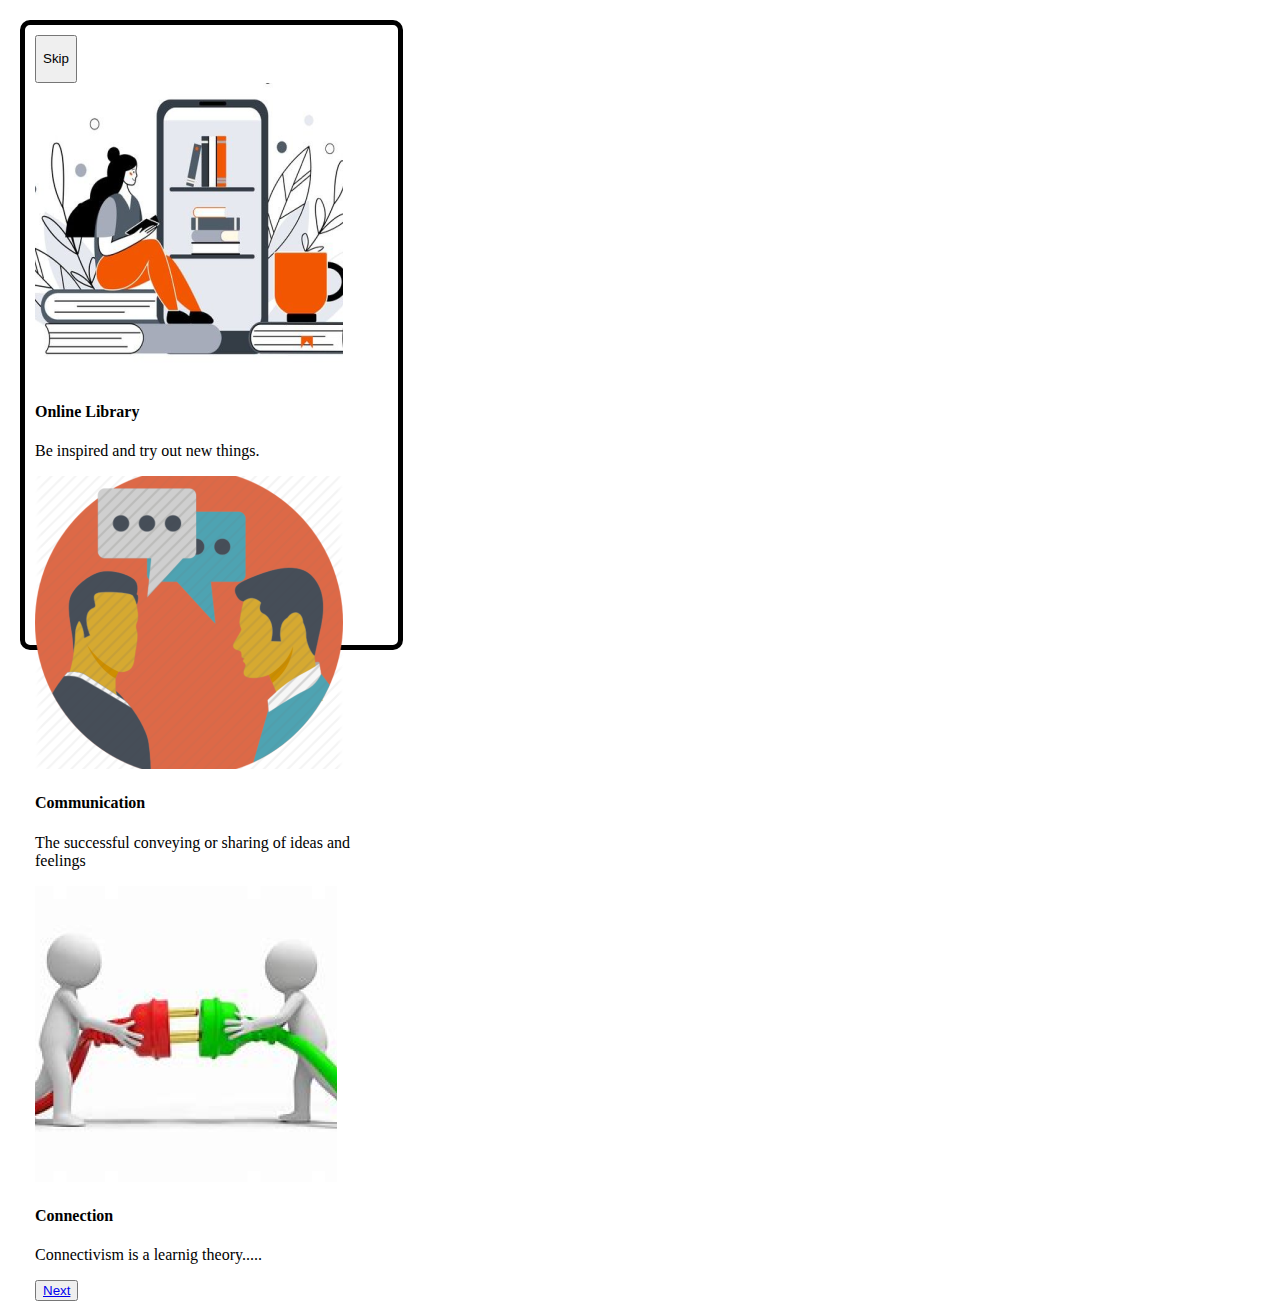
==== introbar/walkthru.html @ 72130380 "Second editing" ====
<!DOCTYPE html>
<html lang="en">
<head>
    <meta charset="UTF-8">
    <meta name="viewport" content="width=device-width, initial-scale=1.0">
    <title>SchoolPro</title>
    <link rel="icon" href="/images/projectlogo.png">
    <link rel="stylesheet" href="walkthru.css">
</head>
<body>
    <!--The skip button at the top-right corner of the page-->
    <button><p>Skip</p></button>

    <!--The image slider consist of 3 images which will slide automatically-->
    <section class="img-slider">
        <div class="slider-container">
            <div class="slide"> <!--Image 1-->
                <img src="/images/image 2.png" alt="Image 1">
                <h4>Online Library</h4>
                <p>Be inspired and try out new things.</p>
            </div>
            <div class="slide">
                <img src="/images/image 3.png" alt="Image 2">
                <h4>Communication</h4>
                <p>The successful conveying or sharing of ideas and feelings</p>
            </div>
            <div class="slide"> 
                <img src="/images/image 5.png" alt="Image 3">
                <h4>Connection</h4>
                <p>Connectivism is a learnig theory.....</p>
            </div>
        </div>
    </section>
        <button id="next"><a href="/loginbar/login.html">Next</a></button>
    <!-- <sript src="/introbar/slider.js"></sript> -->
</body>
</html>
---- introbar/walkthru.css ----
body {
    width: 353px;
    height: 600px;
    border: 5px solid black;
    padding: 10px;
    margin: 20px;
    border-radius: 10px;
}

.div {
    position: absolute;
    top: calc(50% - 6px);
    left: 30px;
    line-height: 16px;
    font-weight: 500;
  }
  .mobile-signal-icon {
    position: absolute;
    top: calc(50% - 1.5px);
    right: 69px;
    width: 18px;
    height: 10px;
  }
  .battery-icon,
  .wifi-icon {
    position: absolute;
    top: calc(50% - 3px);
    right: 48.73px;
    width: 15.27px;
    height: 10.97px;
  }
 
  .native-status-bar {
    position: absolute;
    width: 100%;
    top: 0;
    right: 0;
    left: 0;
    height: 44px;
  }
  .native-home-indicator {
    position: absolute;
    width: calc(100% - 15px);
    right: 7px;
    bottom: 0;
    left: 8px;
    max-width: 100%;
    overflow: hidden;
    height: 34px;
  }
  .native-status-bar-parent {
    position: absolute;
    width: 100%;
    top: 0;
    right: 0.06px;
    left: -0.06px;
    height: 844px;
    color: var(--ink-darkest);
  }
  .image-2-icon {
    position: absolute;
    top: 199px;
    left: 40.94px;
    width: 308px;
    height: 295px;
    object-fit: cover;
  }
  .walkthru-screen1-child {
    position: absolute;
    top: 658px;
    left: 176.94px;
    width: 37px;
    height: 9px;
  }
  .be-inspired-and,
  .next {
    position: absolute;
    top: 677.98px;
    left: 170.19px;
  }
  .be-inspired-and {
    top: 566px;
    left: 72.94px;
    font-family: var(--font-roboto);
    color: rgba(0, 0, 0, 0.87);
  }
  .next1 {
    position: relative;
  }
  .next-wrapper,
  .skip {
    position: absolute;
    cursor: pointer;
  }
  .next-wrapper {
    top: 708px;
    left: 71.94px;
    border-radius: 10px;
    background-color: #d95b56;
    width: 247px;
    height: 36px;
    display: flex;
    flex-direction: row;
    padding: 10px;
    box-sizing: border-box;
    align-items: center;
    justify-content: center;
    font-size: 14px;
  }
  .skip {
    top: 55px;
    left: 322.94px;
    font-size: 12px;
    color: rgba(2, 2, 2, 0.73);
  }
  .online-library {
    position: absolute;
    top: 503px;
    left: 114.94px;
    font-size: 24px;
    font-weight: 600;
    color: #008a4c;
  }
  .walkthru-screen1 {
    position: relative;
    background-color: var(--color-white);
    width: 100%;
    height: 844px;
    overflow: hidden;
    text-align: left;
    font-size: var(--regular-none-medium-size);
    color: var(--color-white);
    font-family: var(--regular-none-medium);
  }
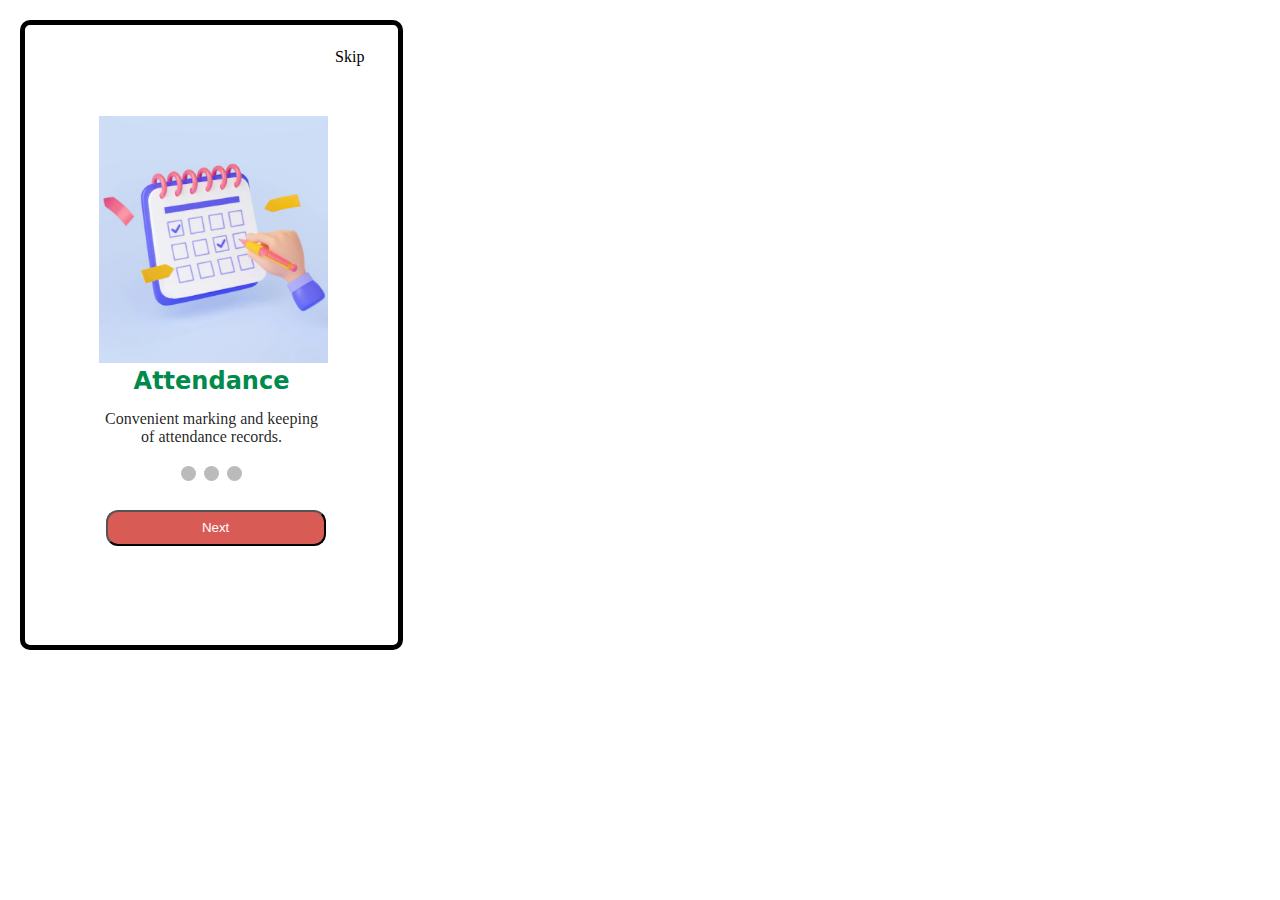
==== commit 820fdefe: "Third edition" ====
--- a/introbar/walkthru.html
+++ b/introbar/walkthru.html
@@ -9,29 +9,41 @@
 </head>
 <body>
     <!--The skip button at the top-right corner of the page-->
-    <button><p>Skip</p></button>
+    <div class="skip">
+        <a target="_self" href="/loginbar/login.html">
+            <p>Skip</p>
+        </a>
+    </div>
 
     <!--The image slider consist of 3 images which will slide automatically-->
     <section class="img-slider">
         <div class="slider-container">
             <div class="slide"> <!--Image 1-->
-                <img src="/images/image 2.png" alt="Image 1">
-                <h4>Online Library</h4>
-                <p>Be inspired and try out new things.</p>
+                <img src="/images/calendarattendance.png" alt="Image 1">
+                <h4>Attendance</h4>
+                <p>Convenient marking and keeping <br> of attendance records.</p>
             </div>
-            <div class="slide">
-                <img src="/images/image 3.png" alt="Image 2">
-                <h4>Communication</h4>
-                <p>The successful conveying or sharing of ideas and feelings</p>
+            <!-- <div class="slide">
+                <img src="/images/calendar2.png" alt="Image 2">
+                <h4>Events</h4>
+                <p>Stay updated with Important Events.</p>
             </div>
             <div class="slide"> 
-                <img src="/images/image 5.png" alt="Image 3">
-                <h4>Connection</h4>
-                <p>Connectivism is a learnig theory.....</p>
-            </div>
+                <img src="/images/paper-result.png" alt="Image 3">
+                <h4>Results</h4>
+                <p>Easily input students grades through the app.....</p>
+            </div> -->
         </div>
     </section>
+
+    <div style="text-align: center;">
+        <span class="dot"></span>
+        <span class="dot"></span>
+        <span class="dot"></span>
+    </div>
+    <div class="submit">
         <button id="next"><a href="/loginbar/login.html">Next</a></button>
+    </div>
     <!-- <sript src="/introbar/slider.js"></sript> -->
 </body>
 </html>--- a/introbar/walkthru.css
+++ b/introbar/walkthru.css
@@ -1,134 +1,86 @@
-body {
-    width: 353px;
-    height: 600px;
-    border: 5px solid black;
-    padding: 10px;
-    margin: 20px;
-    border-radius: 10px;
+*, *::before, *::after {
+  margin: 0;
+  padding: 0;
 }
 
-.div {
-    position: absolute;
-    top: calc(50% - 6px);
-    left: 30px;
-    line-height: 16px;
-    font-weight: 500;
-  }
-  .mobile-signal-icon {
-    position: absolute;
-    top: calc(50% - 1.5px);
-    right: 69px;
-    width: 18px;
-    height: 10px;
-  }
-  .battery-icon,
-  .wifi-icon {
-    position: absolute;
-    top: calc(50% - 3px);
-    right: 48.73px;
-    width: 15.27px;
-    height: 10.97px;
-  }
- 
-  .native-status-bar {
-    position: absolute;
-    width: 100%;
-    top: 0;
-    right: 0;
-    left: 0;
-    height: 44px;
-  }
-  .native-home-indicator {
-    position: absolute;
-    width: calc(100% - 15px);
-    right: 7px;
-    bottom: 0;
-    left: 8px;
-    max-width: 100%;
-    overflow: hidden;
-    height: 34px;
-  }
-  .native-status-bar-parent {
-    position: absolute;
-    width: 100%;
-    top: 0;
-    right: 0.06px;
-    left: -0.06px;
-    height: 844px;
-    color: var(--ink-darkest);
-  }
-  .image-2-icon {
-    position: absolute;
-    top: 199px;
-    left: 40.94px;
-    width: 308px;
-    height: 295px;
-    object-fit: cover;
-  }
-  .walkthru-screen1-child {
-    position: absolute;
-    top: 658px;
-    left: 176.94px;
-    width: 37px;
-    height: 9px;
-  }
-  .be-inspired-and,
-  .next {
-    position: absolute;
-    top: 677.98px;
-    left: 170.19px;
-  }
-  .be-inspired-and {
-    top: 566px;
-    left: 72.94px;
-    font-family: var(--font-roboto);
-    color: rgba(0, 0, 0, 0.87);
-  }
-  .next1 {
-    position: relative;
-  }
-  .next-wrapper,
-  .skip {
-    position: absolute;
-    cursor: pointer;
-  }
-  .next-wrapper {
-    top: 708px;
-    left: 71.94px;
-    border-radius: 10px;
-    background-color: #d95b56;
-    width: 247px;
-    height: 36px;
-    display: flex;
-    flex-direction: row;
-    padding: 10px;
-    box-sizing: border-box;
-    align-items: center;
-    justify-content: center;
-    font-size: 14px;
-  }
-  .skip {
-    top: 55px;
-    left: 322.94px;
-    font-size: 12px;
-    color: rgba(2, 2, 2, 0.73);
-  }
-  .online-library {
-    position: absolute;
-    top: 503px;
-    left: 114.94px;
-    font-size: 24px;
-    font-weight: 600;
-    color: #008a4c;
-  }
-  .walkthru-screen1 {
-    position: relative;
-    background-color: var(--color-white);
-    width: 100%;
-    height: 844px;
-    overflow: hidden;
-    text-align: left;
-    font-size: var(--regular-none-medium-size);
-    color: var(--color-white);
-    font-family: var(--regular-none-medium);
-  }+body {
+  width: 353px;
+  height: 600px;
+  border: 5px solid black;
+  padding: 10px;
+  margin: 20px;
+  border-radius: 10px;
+}
+
+.skip a {
+  color: #000000;
+  text-decoration: none;
+  width: 24px;
+  height: 24px;
+  left: 28px;
+}
+
+.skip a p {
+  padding-left: 85%;
+  padding-top: 13px;
+}
+
+.slide img {
+  width: 65%;
+  height: 65%;
+  padding-left: 18%;
+  padding-top: 50px;
+}
+
+.slide h4 {
+  color: #008A4C;
+  font-family: system-ui, -apple-system, BlinkMacSystemFont, 'Segoe UI', Roboto, Oxygen, Ubuntu, Cantarell, 'Open Sans', 'Helvetica Neue', sans-serif;
+  font-size: 24px;
+  font-style: normal;
+  font-weight: 600;
+  line-height: normal;
+  text-align: center;
+}
+
+.slide p {
+  color: rgba(0, 0, 0, 0.87);
+  text-align: center;
+  font-family: Roboto;
+  font-size: 16px;
+  font-style: normal;
+  font-weight: 400;
+  line-height: normal;
+  padding-top: 15px;
+  padding-bottom: 20px;
+}
+
+.dot {
+  height: 15px;
+  width: 15px;
+  margin: 0 2px;
+  background-color: #bbb;
+  border-radius: 50%;
+  display: inline-block;
+  transition: background-color 0.6s ease;
+  margin-bottom: 10px;
+}
+
+#next {
+  display: flex;
+  width: 220px;
+  height: 36px;
+  justify-content: center;
+  align-items: center;
+  margin-top: 15px;
+  border-radius: 12px;
+  background: #D95B56;
+}
+
+.submit {
+  padding-left: 20%;
+}
+
+.submit a {
+  color: #fff;
+  text-decoration: none;
+}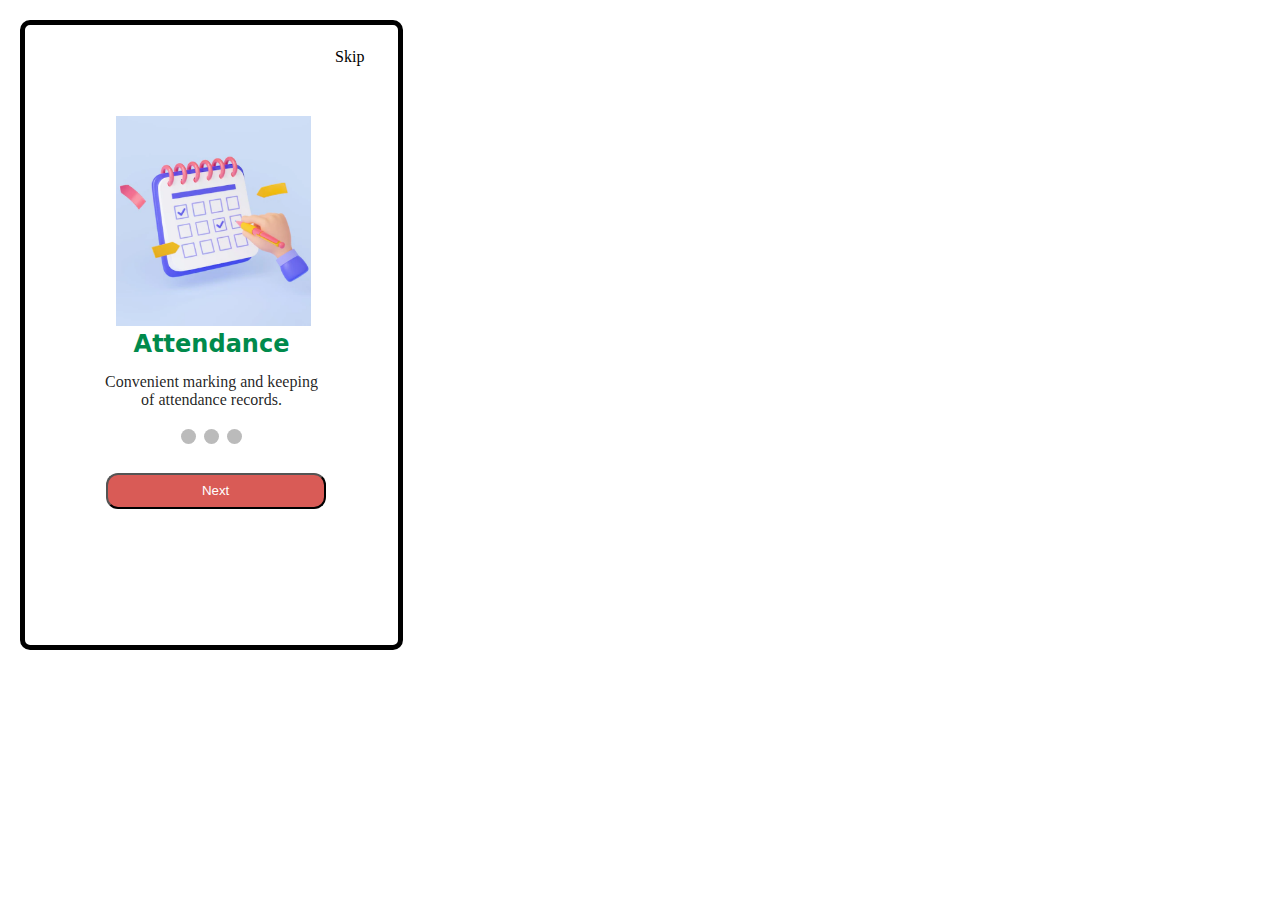
==== commit d364a61f: "modification" ====
--- a/introbar/walkthru.html
+++ b/introbar/walkthru.html
@@ -16,26 +16,32 @@
     </div>
 
     <!--The image slider consist of 3 images which will slide automatically-->
-    <section class="img-slider">
-        <div class="slider-container">
-            <div class="slide"> <!--Image 1-->
-                <img src="/images/calendarattendance.png" alt="Image 1">
-                <h4>Attendance</h4>
-                <p>Convenient marking and keeping <br> of attendance records.</p>
-            </div>
-            <!-- <div class="slide">
-                <img src="/images/calendar2.png" alt="Image 2">
-                <h4>Events</h4>
-                <p>Stay updated with Important Events.</p>
-            </div>
-            <div class="slide"> 
-                <img src="/images/paper-result.png" alt="Image 3">
-                <h4>Results</h4>
-                <p>Easily input students grades through the app.....</p>
-            </div> -->
+    <div class="container">
+        <div class="slider">
+            <section>
+                <div class="slider1"> <!--Image 1-->
+                    <img src="/images/calendarattendance.png" alt="Image 1">
+                    <h4>Attendance</h4>
+                    <p>Convenient marking and keeping <br> of attendance records.</p>
+                </div>
+            </section>
+            <section>
+                <div class="slider1">
+                    <img src="/images/calendar2.png" alt="Image 2">
+                    <h4>Events</h4>
+                    <p>Stay updated with <br> Important Events.</p>
+                </div>
+            </section>
+            <section>
+                <div class="slider1"> 
+                    <img src="/images/paper-result.png" alt="Image 3">
+                    <h4>Results</h4>
+                    <p>Easily input students grades <br> through the app.....</p>
+                </div>
+            </section>
         </div>
-    </section>
-
+    
+    </div>
     <div style="text-align: center;">
         <span class="dot"></span>
         <span class="dot"></span>
@@ -44,6 +50,6 @@
     <div class="submit">
         <button id="next"><a href="/loginbar/login.html">Next</a></button>
     </div>
-    <!-- <sript src="/introbar/slider.js"></sript> -->
+<sript src="./walkthru.js"></sript>
 </body>
 </html>--- a/introbar/walkthru.css
+++ b/introbar/walkthru.css
@@ -25,14 +25,14 @@
   padding-top: 13px;
 }
 
-.slide img {
+.slider img {
   width: 65%;
   height: 65%;
   padding-left: 18%;
   padding-top: 50px;
 }
 
-.slide h4 {
+.slider h4 {
   color: #008A4C;
   font-family: system-ui, -apple-system, BlinkMacSystemFont, 'Segoe UI', Roboto, Oxygen, Ubuntu, Cantarell, 'Open Sans', 'Helvetica Neue', sans-serif;
   font-size: 24px;
@@ -42,7 +42,7 @@
   text-align: center;
 }
 
-.slide p {
+.slider p {
   color: rgba(0, 0, 0, 0.87);
   text-align: center;
   font-family: Roboto;
@@ -52,6 +52,22 @@
   line-height: normal;
   padding-top: 15px;
   padding-bottom: 20px;
+}
+
+.slider {
+  width: 100%;
+  max-width: 300px;
+  margin: 0 auto;
+  overflow: hidden;
+  position: relative;
+}
+
+.slider section {
+  display: none;
+}
+
+.slider section:first-child {
+  display: block;
 }
 
 .dot {
